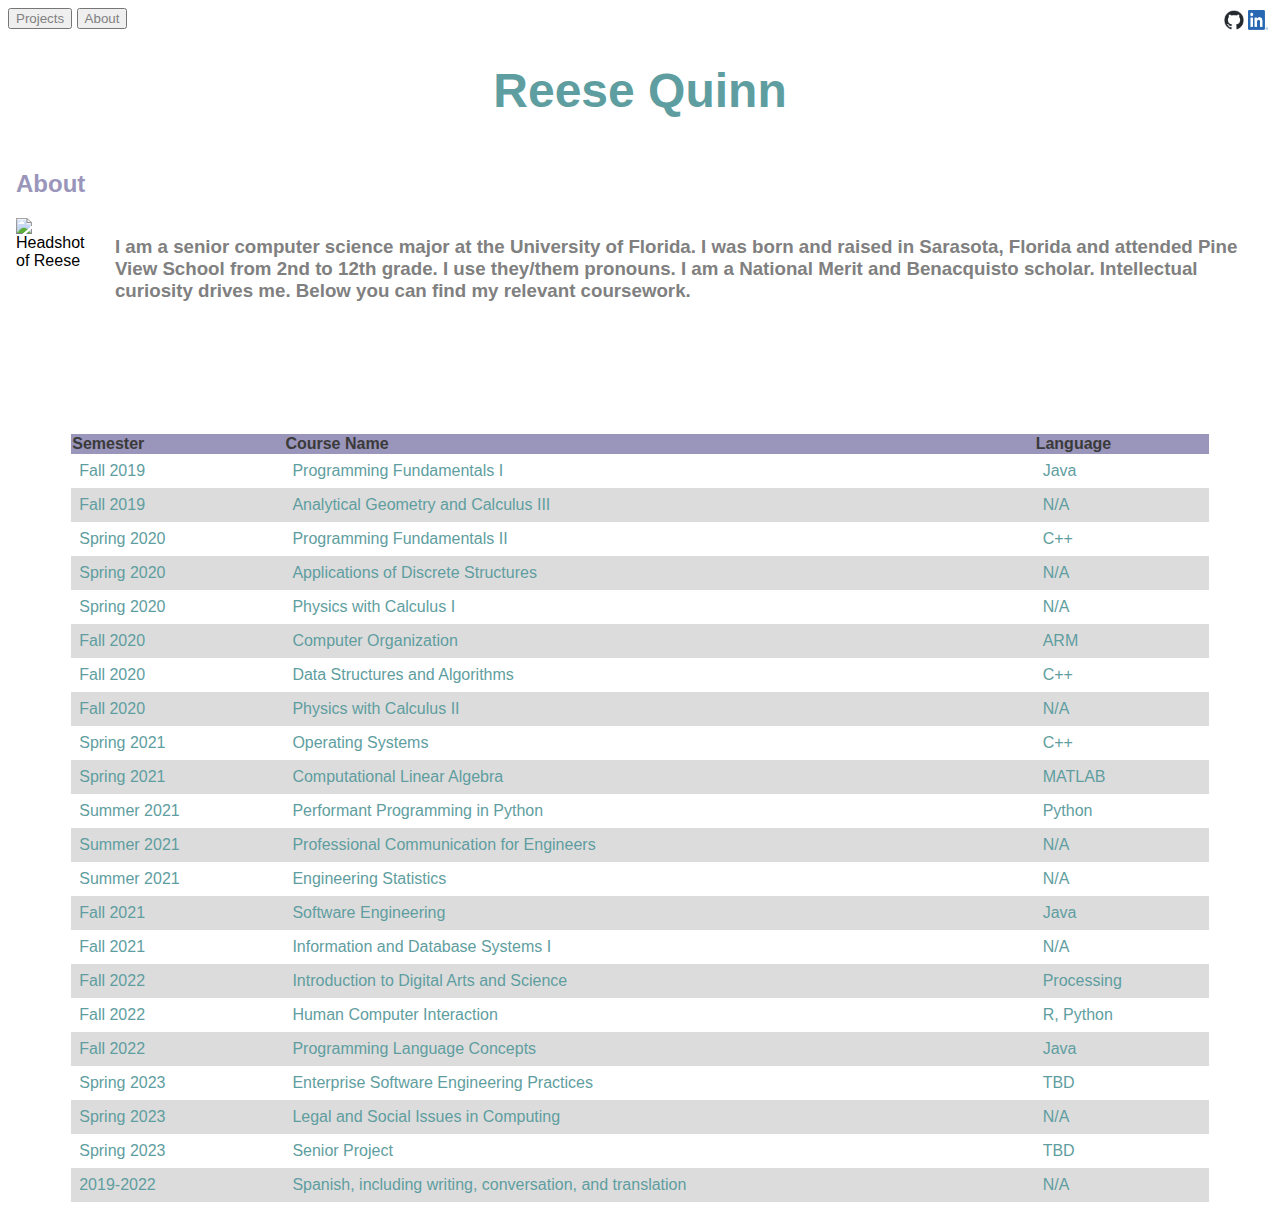
==== about.html @ 784ca6eb "center project labels" ====
<!DOCTYPE html>
<html>

    <head>
        <meta charset="utf-8">

        <title>Reese Quinn</title>

        <meta name="viewport" content="width=device-width, initial-scale=1">

        <link rel="stylesheet" href="siteStyles.css">
    </head>

    <body> 
        <div >
            
            <input value="Projects" type="submit" class="button" onclick="location.href = 'index.html';" class="top-left">
            <input value="About" type="submit" class="button" onclick="location.href = 'about.html';" class="top-left">

            <a href="https://www.linkedin.com/in/reese-quinn"class="top-right">
                <img src=images/linkedin.png class="icon">
            </a>
            <a href="https://github.com/reesequinn" class="top-right">
                <img src=images/github.png class="icon">
            </a>

        </div>

        <div class = "title"> 
            <h1>Reese Quinn</h1>
        </div>
        
        <div class="subtitle">
            <h2>About</h2>
        </div>

        <div class="bio">
            <img src="images/headshot.jpg" alt="Headshot of Reese" style="width:200px;height:200px;">

            <h3 class="paragraphs">
                I am a senior computer science major at the University of Florida. 
                I was born and raised in Sarasota, Florida and attended Pine View School from 2nd to 12th grade. 
                I use they/them pronouns. I am a National Merit and Benacquisto scholar. 
                Intellectual curiosity drives me. Below you can find my relevant coursework. 
            </h3>
        </div>

        <table class="table">

            <thead>
                <tr class="header">
                    <th>Semester</th>
                    <th>Course Name</th>
                    <th>Language</th>
                </tr>
            </thead>

            <tbody id="table-data">
                <tr><td>Fall 2019</td><td>Programming Fundamentals I</td><td>Java</td></tr>
                <tr><td>Fall 2019</td><td>Analytical Geometry and Calculus III</td><td>N/A</td></tr>
                <tr><td>Spring 2020</td><td>Programming Fundamentals II</td><td>C++</td></tr>
                <tr><td>Spring 2020</td><td>Applications of Discrete Structures</td><td>N/A</td></tr>
                <tr><td>Spring 2020</td><td>Physics with Calculus I</td><td>N/A</td></tr>
                <tr><td>Fall 2020</td><td>Computer Organization</td><td>ARM</td></tr>
                <tr><td>Fall 2020</td><td>Data Structures and Algorithms</td><td>C++</td></tr>
                <tr><td>Fall 2020</td><td>Physics with Calculus II</td><td>N/A</td></tr>
                <tr><td>Spring 2021</td><td>Operating Systems</td><td>C++</td></tr>
                <tr><td>Spring 2021</td><td>Computational Linear Algebra</td><td>MATLAB</td></tr>
                <tr><td>Summer 2021</td><td>Performant Programming in Python</td><td>Python</td></tr>
                <tr><td>Summer 2021</td><td>Professional Communication for Engineers</td><td>N/A</td></tr>
                <tr><td>Summer 2021</td><td>Engineering Statistics</td><td>N/A</td></tr>
                <tr><td>Fall 2021</td><td>Software Engineering</td><td>Java</td></tr>
                <tr><td>Fall 2021</td><td>Information and Database Systems I</td><td>N/A</td></tr>
                <tr><td>Fall 2022</td><td>Introduction to Digital Arts and Science</td><td>Processing</td></tr>
                <tr><td>Fall 2022</td><td>Human Computer Interaction</td><td>R, Python</td></tr>
                <tr><td>Fall 2022</td><td>Programming Language Concepts</td><td>Java</td></tr>
                <tr><td>Spring 2023</td><td>Enterprise Software Engineering Practices</td><td>TBD</td></tr>
                <tr><td>Spring 2023</td><td>Legal and Social Issues in Computing</td><td>N/A</td></tr>
                <tr><td>Spring 2023</td><td>Senior Project</td><td>TBD</td></tr>
                <tr><td>2019-2022</td><td>Spanish, including writing, conversation, and translation</td><td>N/A</td></tr>
            </tbody>

        </table>

    </body>

</html>
---- siteStyles.css ----
.top-left {
    display: flex;
    float: left;
    justify-content: left;
    width: viewport-length / 2;
    margin-top: 0.1rem;
}

.top-right {
    display: flex;
    float: right;
    justify-content: right;
    width: viewport-length / 2;
    margin: 0 auto;
    margin-top: 0.1rem;
}

.icon {
    width: 20px;
    height: 20px;
    padding-left: 0rem;
    padding-right: 0.25rem;
}

.title {
    font-size: 1.5rem;
    color: cadetblue;

    display: flex;
    justify-content: center;
    width: viewport-length;
    margin: 0 auto;
    margin: 0.1rem;
}

.subtitle {
    color: rgb(154, 149, 186);
    margin: 0.5rem;
}

.cols {
    position: relative;
    float: left;
    padding: 50px;
    margin: 50px;
    background-color: gray;
    color:white;
    text-align: center;
}

.cols:hover {
    background-color: rgb(154, 149, 186);
}

.cols:hover .label{
    background-color: rgb(154, 149, 186);
}

.cols:hover .thumbnail{
    filter: grayscale(0);
}

.thumbnail{
    filter: grayscale(1);
    width: 300px;
    height: 300px;
    background-color: white;
}

.label {
    position: absolute;
    bottom: 170px;
    left: 50%;
    transform: translateX(-50%);
    color: white;
    padding: 0.25rem;
    background-color: gray;
}

input {
    color: gray;
    outline-color: gray;
    font-family: 'Gill Sans', 'Gill Sans MT', Calibri, 'Trebuchet MS', sans-serif;
}

body {
    font-family: 'Gill Sans', 'Gill Sans MT', Calibri, 'Trebuchet MS', sans-serif;
}

.paragraphs {
    color: gray;
    margin-left: 1rem;
}

.bio {
    display: flex;
    margin-left: 0.5rem;
    margin-bottom: 1rem;
}

.header {
    text-align: left;
    padding-top: 18px;
    padding-bottom: 18px;
    background-color: rgb(154, 149, 186);
    color: rgb(58, 58, 58);
}

.table {
    border-collapse: collapse;
    width: 90%;
    margin: 0 auto;
}

td {
    font-size: 1rem;
    padding: 8px;
    color: cadetblue;
}

.table tr:nth-child(even){background-color: gainsboro};
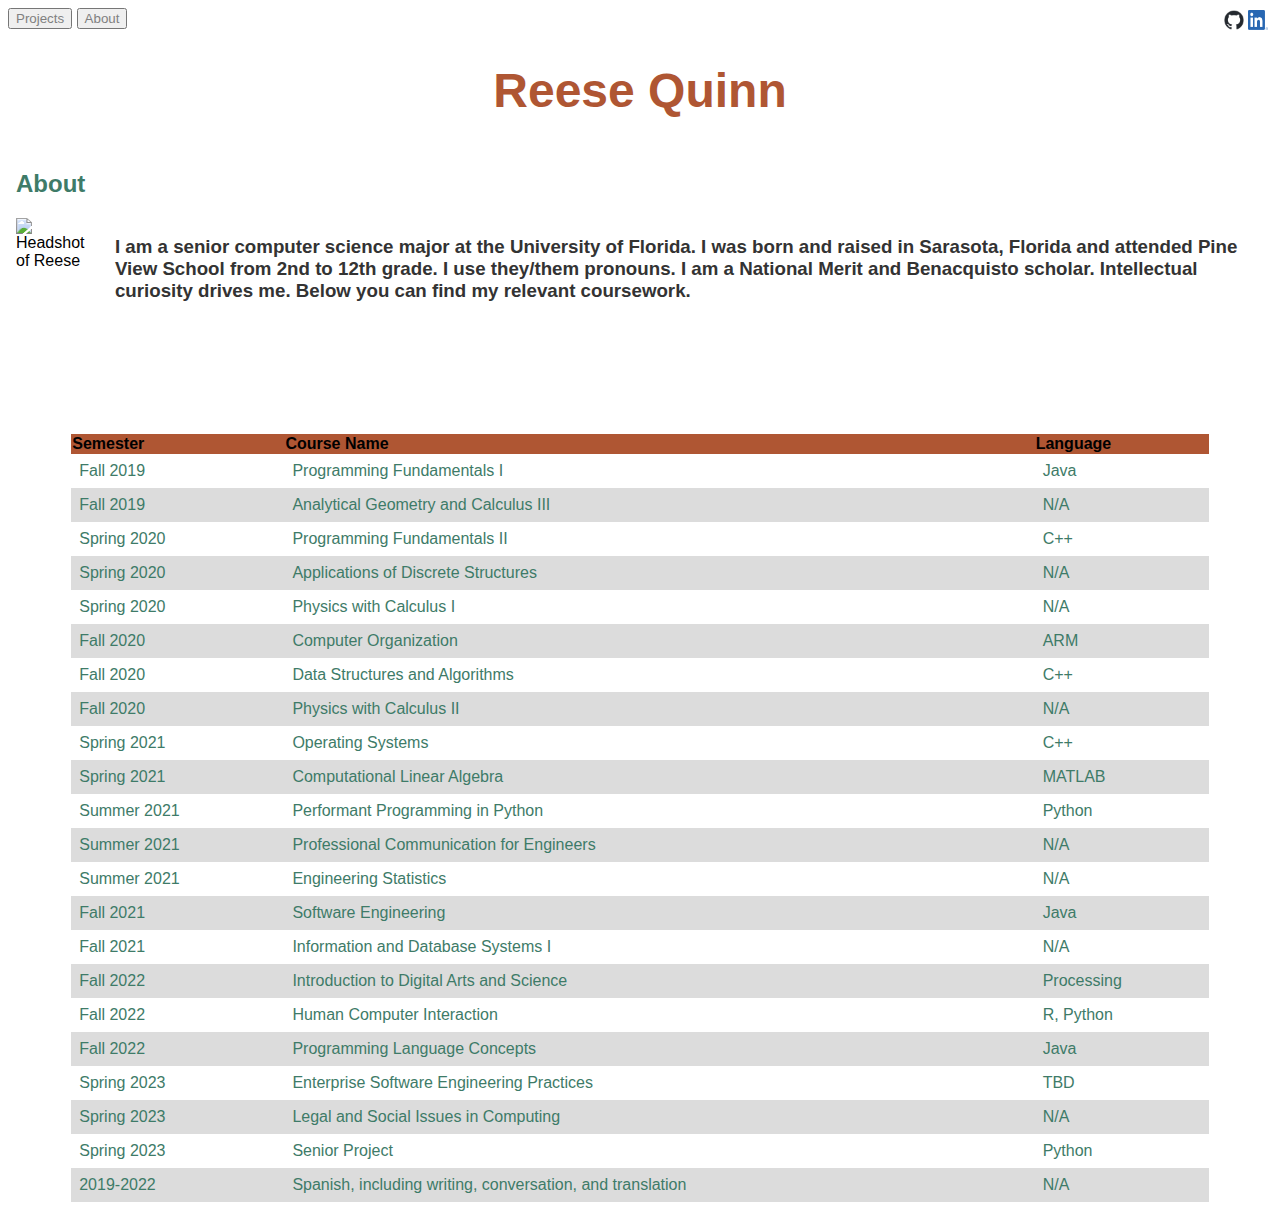
==== commit c48ffc54: "color accessibility, add senior project lang" ====
--- a/about.html
+++ b/about.html
@@ -76,7 +76,7 @@
                 <tr><td>Fall 2022</td><td>Programming Language Concepts</td><td>Java</td></tr>
                 <tr><td>Spring 2023</td><td>Enterprise Software Engineering Practices</td><td>TBD</td></tr>
                 <tr><td>Spring 2023</td><td>Legal and Social Issues in Computing</td><td>N/A</td></tr>
-                <tr><td>Spring 2023</td><td>Senior Project</td><td>TBD</td></tr>
+                <tr><td>Spring 2023</td><td>Senior Project</td><td>Python</td></tr>
                 <tr><td>2019-2022</td><td>Spanish, including writing, conversation, and translation</td><td>N/A</td></tr>
             </tbody>
 
--- a/siteStyles.css
+++ b/siteStyles.css
@@ -1,3 +1,7 @@
+/* colors: #AF5633, #3E7B68 */
+
+/* for heading */
+
 .top-left {
     display: flex;
     float: left;
@@ -22,21 +26,40 @@
     padding-right: 0.25rem;
 }
 
-.title {
-    font-size: 1.5rem;
-    color: cadetblue;
+/* for About */
 
-    display: flex;
-    justify-content: center;
-    width: viewport-length;
-    margin: 0 auto;
-    margin: 0.1rem;
+.paragraphs {
+    color: rgb(51, 51, 51);;
+    margin-left: 1rem;
 }
 
-.subtitle {
-    color: rgb(154, 149, 186);
-    margin: 0.5rem;
+.bio {
+    display: flex;
+    margin-left: 0.5rem;
+    margin-bottom: 1rem;
 }
+
+.header {
+    text-align: left;
+    padding-top: 18px;
+    padding-bottom: 18px;
+    background-color: #AF5633;
+    color: black;
+}
+
+.table {
+    border-collapse: collapse;
+    width: 90%;
+    margin: 0 auto;
+}
+
+td {
+    font-size: 1rem;
+    padding: 8px;
+    color: #3E7B68;
+}
+
+/* for Projects */
 
 .cols {
     position: relative;
@@ -48,12 +71,22 @@
     text-align: center;
 }
 
+.unpublished{
+    position: relative;
+    float: left;
+    padding: 50px;
+    margin: 50px;
+    background-color: gray;
+    color:white;
+    text-align: center;
+}
+
 .cols:hover {
-    background-color: rgb(154, 149, 186);
+    background-color: #AF5633;
 }
 
 .cols:hover .label{
-    background-color: rgb(154, 149, 186);
+    background-color: #AF5633;
 }
 
 .cols:hover .thumbnail{
@@ -77,6 +110,36 @@
     background-color: gray;
 }
 
+/* for project pages*/
+
+.description {
+    margin-left: 1rem;
+}
+
+.screenshot{
+    display: block;
+    margin-left: auto;
+    margin-right: auto;
+    width:fit-content;
+}
+
+/* for multiple pages */
+
+.title {
+    font-size: 1.5rem;
+    color: #AF5633;
+    display: flex;
+    justify-content: center;
+    width: viewport-length;
+    margin: 0 auto;
+    margin: 0.1rem;
+}
+
+.subtitle {
+    color: #3E7B68;
+    margin: 0.5rem;
+}
+
 input {
     color: gray;
     outline-color: gray;
@@ -87,35 +150,8 @@
     font-family: 'Gill Sans', 'Gill Sans MT', Calibri, 'Trebuchet MS', sans-serif;
 }
 
-.paragraphs {
-    color: gray;
-    margin-left: 1rem;
-}
-
-.bio {
-    display: flex;
-    margin-left: 0.5rem;
-    margin-bottom: 1rem;
-}
-
-.header {
-    text-align: left;
-    padding-top: 18px;
-    padding-bottom: 18px;
-    background-color: rgb(154, 149, 186);
-    color: rgb(58, 58, 58);
-}
-
-.table {
-    border-collapse: collapse;
-    width: 90%;
-    margin: 0 auto;
-}
-
-td {
-    font-size: 1rem;
-    padding: 8px;
-    color: cadetblue;
+h3 {
+    color: rgb(51, 51, 51);;
 }
 
 .table tr:nth-child(even){background-color: gainsboro};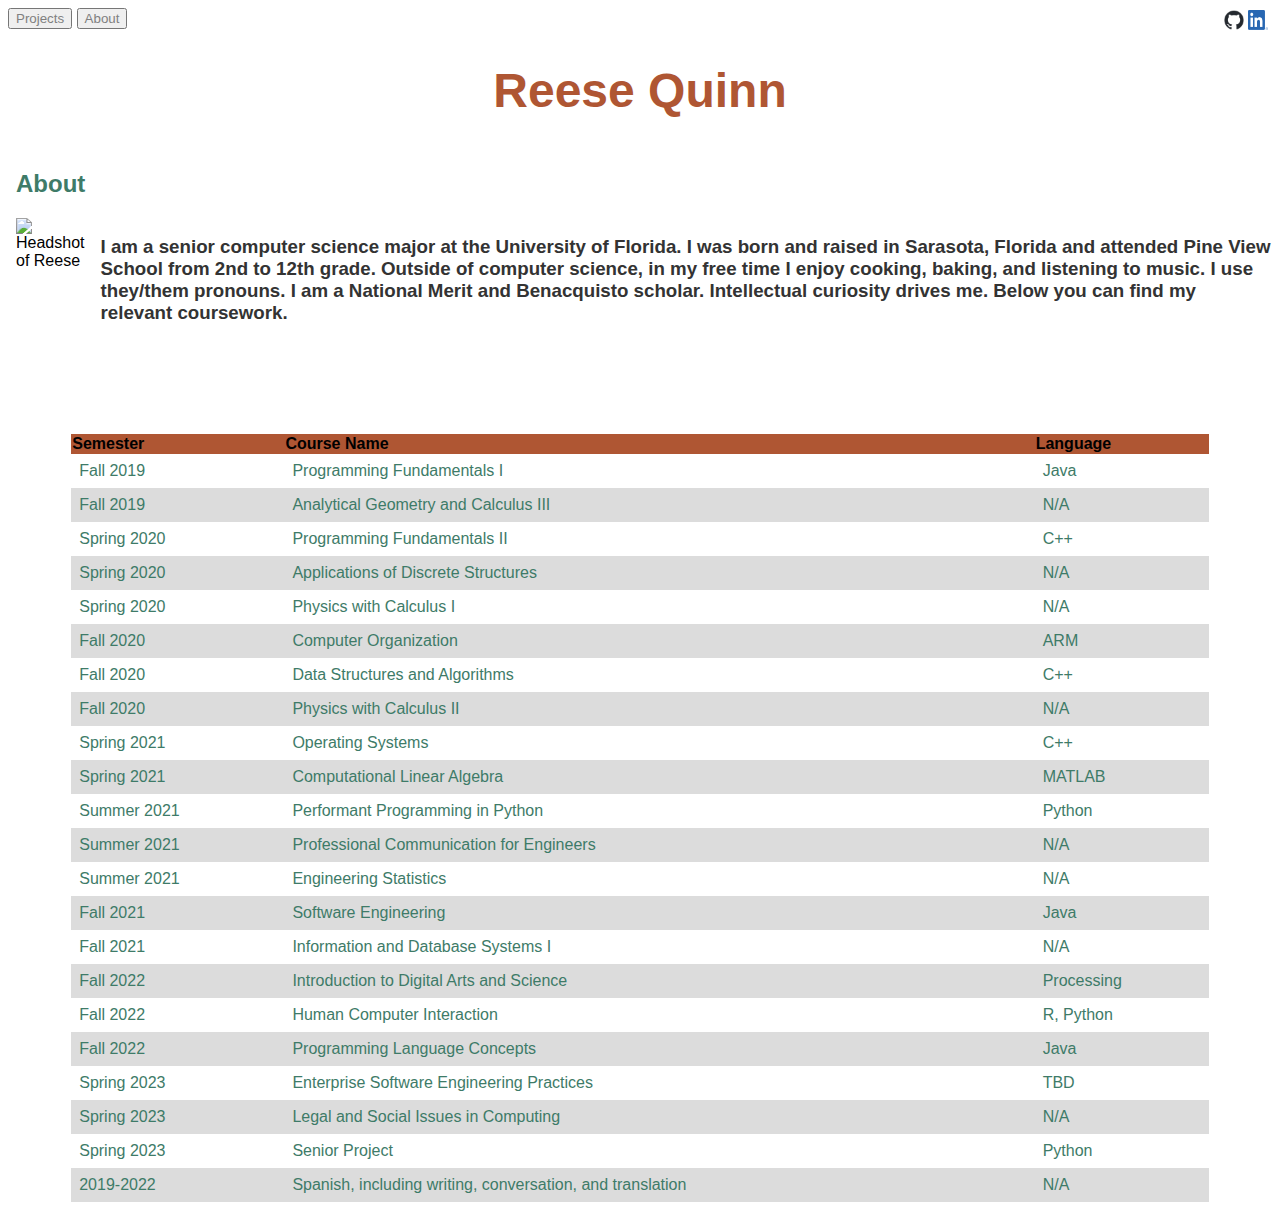
==== commit c3b1ff6f: "add hobbies to about" ====
--- a/about.html
+++ b/about.html
@@ -40,6 +40,7 @@
             <h3 class="paragraphs">
                 I am a senior computer science major at the University of Florida. 
                 I was born and raised in Sarasota, Florida and attended Pine View School from 2nd to 12th grade. 
+                Outside of computer science, in my free time I enjoy cooking, baking, and listening to music. 
                 I use they/them pronouns. I am a National Merit and Benacquisto scholar. 
                 Intellectual curiosity drives me. Below you can find my relevant coursework. 
             </h3>
